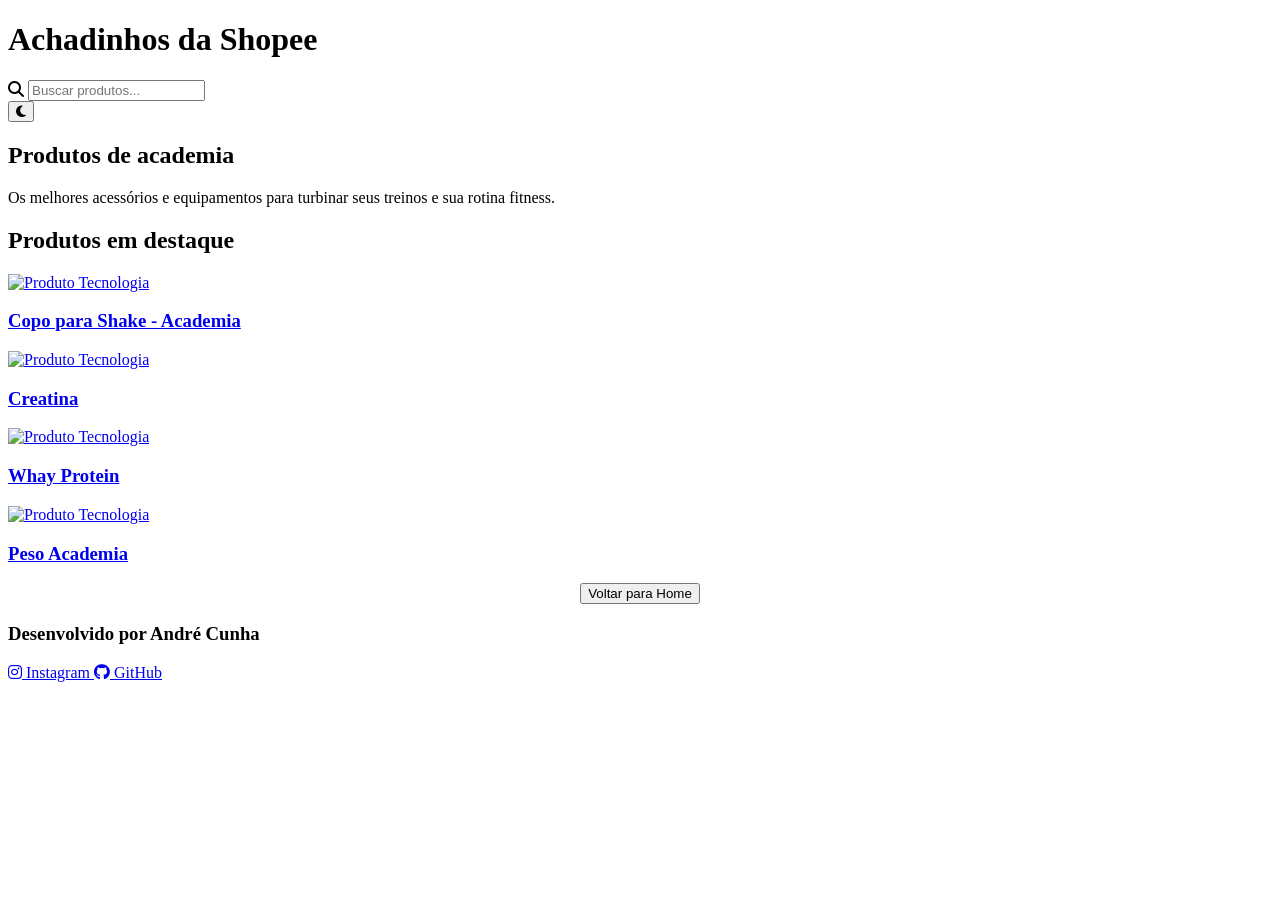
==== pages/academia.html @ 9280e757 "primeira versão fucional do site" ====
<!DOCTYPE html>
<html lang="pt-BR">

<head>

    <!-- Configurações -->
    <meta charset="UTF-8">

    <meta name="viewport" content="width=device-width, initial-scale=1.0">

    <!-- Título -->
    <title>Tecnologia | Achadinhos da Shopee</title>

    <!-- CSS -->
    <link rel="stylesheet" href="../style.css">

    <!-- Fonte -->
    <link rel="preconnect" href="https://fonts.googleapis.com">

    <link rel="preconnect" href="https://fonts.gstatic.com" crossorigin>

    <link 
        href="https://fonts.googleapis.com/css2?family=Poppins:wght@300;400;500;600;700&display=swap" 
        rel="stylesheet"
    >

    <!-- Ícones -->
    <link 
        rel="stylesheet" 
        href="https://cdnjs.cloudflare.com/ajax/libs/font-awesome/6.5.1/css/all.min.css"
    >

</head>

<body>

    <!-- ========================= -->
    <!-- HEADER -->
    <!-- ========================= -->

    <header class="header">

        <div class="container header-content">

            <!-- Logo -->
            <div class="logo">

                <h1>Achadinhos da Shopee</h1>

            </div>

            <!-- Busca -->
            <div class="search-box">

                <i class="fa-solid fa-magnifying-glass"></i>

                <input 
                    type="text"
                    placeholder="Buscar produtos..."
                >

            </div>

            <!-- Botão Dark Mode -->
            <button 
                class="theme-button"
                id="themeButton"
                aria-label="Alternar tema"
            >

                <i class="fa-solid fa-moon"></i>

            </button>

        </div>

    </header>

    <!-- ========================= -->
    <!-- HERO -->
    <!-- ========================= -->

    <section class="hero">

        <div class="container hero-content">

            <h2>
                Produtos de academia
            </h2>

            <p>
                Os melhores acessórios e equipamentos para turbinar
                seus treinos e sua rotina fitness.
            </p>

        </div>

    </section>

    <!-- ========================= -->
    <!-- PRODUTOS -->
    <!-- ========================= -->

    <section class="categories">

        <div class="container">

            <h2 class="section-title">

                Produtos em destaque

            </h2>

            <!-- Grid -->
            <div class="categories-grid">

                <!-- ========================= -->
                <!-- PRODUTO 1 -->
                <!-- ========================= -->

                <a 
                    href="#"
                    target="_blank"
                    class="category-card"
                >

                    <img 
                        src="../assets/images/produto1.jpg"
                        alt="Produto Tecnologia"
                        loading="lazy"
                    >

                    <div class="category-content">

                        <h3>Copo para Shake - Academia</h3>

                    </div>

                </a>

                <!-- ========================= -->
                <!-- PRODUTO 2 -->
                <!-- ========================= -->

                <a 
                    href="#"
                    target="_blank"
                    class="category-card"
                >

                    <img 
                        src="../assets/images/produto2.jpg"
                        alt="Produto Tecnologia"
                        loading="lazy"
                    >

                    <div class="category-content">

                        <h3>Creatina</h3>

                    </div>

                </a>

                <!-- ========================= -->
                <!-- PRODUTO 3 -->
                <!-- ========================= -->

                <a 
                    href="#"
                    target="_blank"
                    class="category-card"
                >

                    <img 
                        src="../assets/images/produto3.jpg"
                        alt="Produto Tecnologia"
                        loading="lazy"
                    >

                    <div class="category-content">

                        <h3>Whay Protein</h3>

                    </div>

                </a>

                <!-- ========================= -->
                <!-- PRODUTO 4 -->
                <!-- ========================= -->

                <a 
                    href="#"
                    target="_blank"
                    class="category-card"
                >

                    <img 
                        src="../assets/images/produto4.jpg"
                        alt="Produto Tecnologia"
                        loading="lazy"
                    >

                    <div class="category-content">

                        <h3>Peso Academia</h3>

                    </div>

                </a>

            </div>

        </div>

    </section>

    <!-- ========================= -->
    <!-- BOTÃO VOLTAR -->
    <!-- ========================= -->

    <section class="categories">

        <div class="container">

            <div style="text-align: center;">

                <a href="../index.html">

                    <button class="hero-button">

                        Voltar para Home

                    </button>

                </a>

            </div>

        </div>

    </section>

    <!-- ========================= -->
    <!-- FOOTER -->
    <!-- ========================= -->

    <footer class="footer">

        <div class="container">

            <h3>
                Desenvolvido por André Cunha
            </h3>

            <!-- Links -->
            <div class="footer-links">

                <a href="#">

                    <i class="fa-brands fa-instagram"></i>

                    Instagram

                </a>

                <a href="#">

                    <i class="fa-brands fa-github"></i>

                    GitHub

                </a>
                
            </div>

        </div>

    </footer>

    <!-- JavaScript -->
    <script src="../script.js"></script>

</body>
</html>
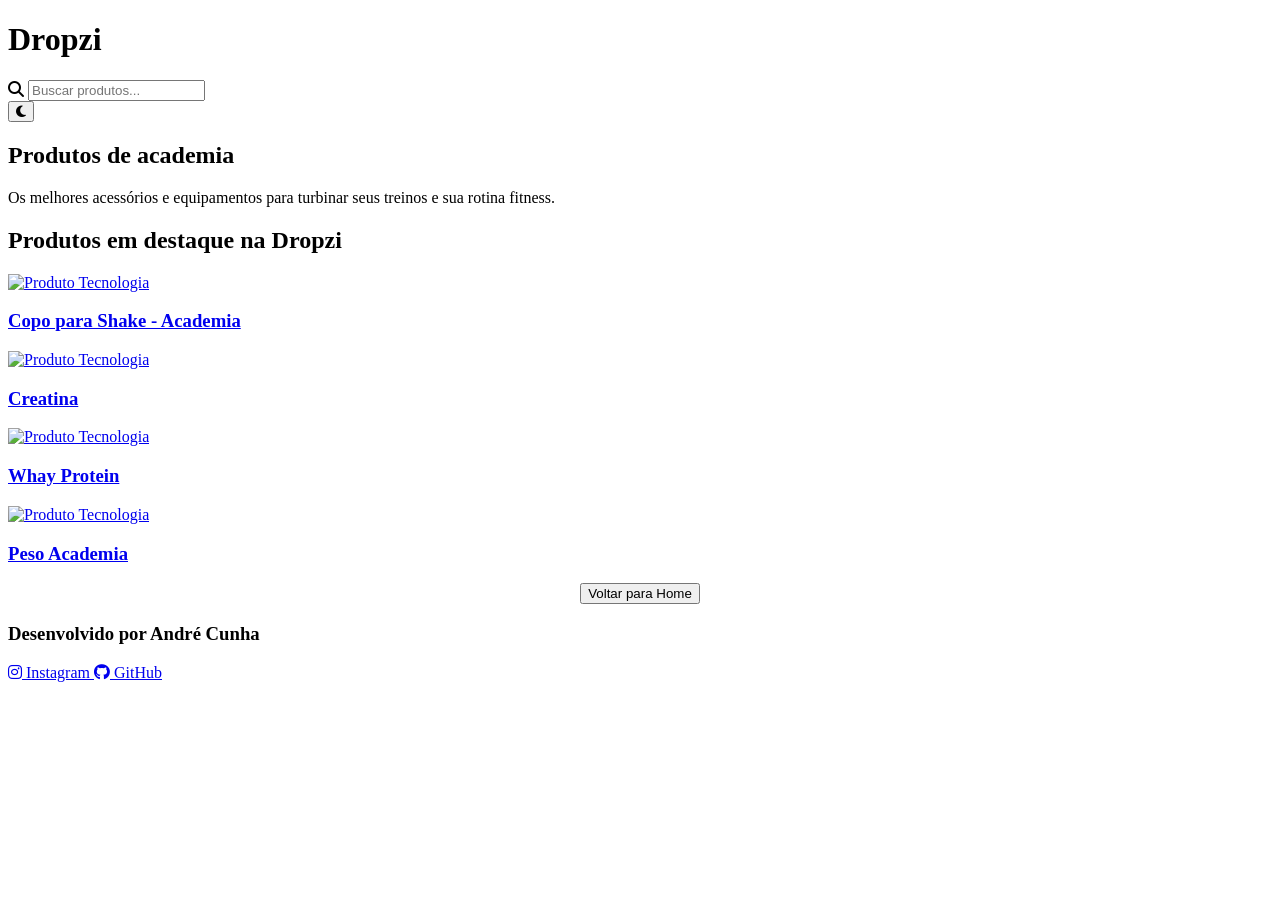
==== commit a9f8faff: "feat: atualização do nome" ====
--- a/pages/academia.html
+++ b/pages/academia.html
@@ -9,7 +9,7 @@
     <meta name="viewport" content="width=device-width, initial-scale=1.0">
 
     <!-- Título -->
-    <title>Tecnologia | Achadinhos da Shopee</title>
+    <title>Tecnologia | Dropzi</title>
 
     <!-- CSS -->
     <link rel="stylesheet" href="../style.css">
@@ -45,7 +45,7 @@
             <!-- Logo -->
             <div class="logo">
 
-                <h1>Achadinhos da Shopee</h1>
+                <h1>Dropzi</h1>
 
             </div>
 
@@ -107,7 +107,7 @@
 
             <h2 class="section-title">
 
-                Produtos em destaque
+                Produtos em destaque na Dropzi
 
             </h2>
 
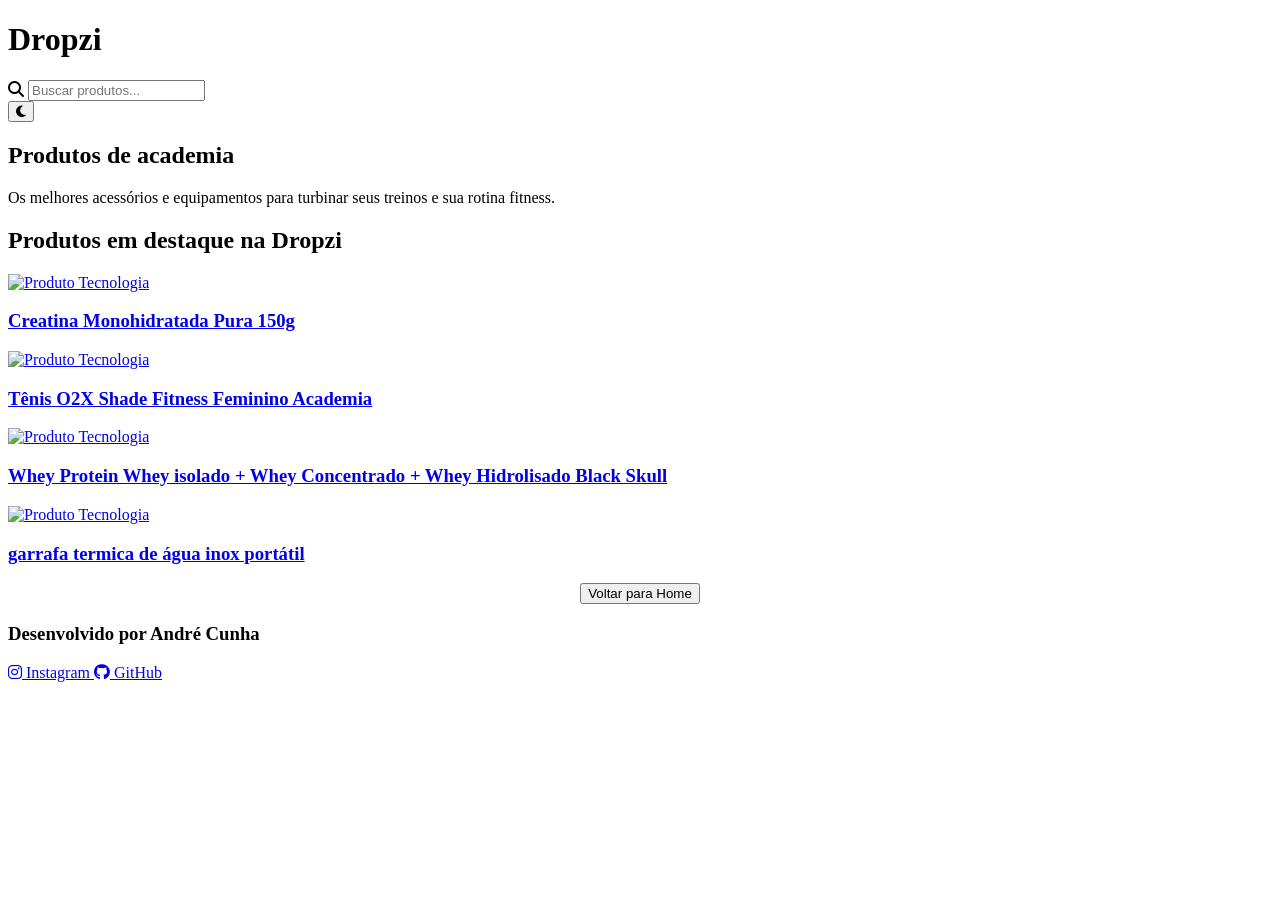
==== commit bc2d0f9f: "feat: adição de produtos com imagens" ====
--- a/pages/academia.html
+++ b/pages/academia.html
@@ -119,20 +119,20 @@
                 <!-- ========================= -->
 
                 <a 
-                    href="#"
-                    target="_blank"
-                    class="category-card"
-                >
-
-                    <img 
-                        src="../assets/images/produto1.jpg"
-                        alt="Produto Tecnologia"
-                        loading="lazy"
-                    >
-
-                    <div class="category-content">
-
-                        <h3>Copo para Shake - Academia</h3>
+                    href="https://s.shopee.com.br/3qKAMWwi8f"
+                    target="_blank"
+                    class="category-card"
+                >
+
+                    <img 
+                        src="/Web/Trabalho/images/images_produtos/images_academia/Creatina Monohidratada Pura 150g.webp"
+                        alt="Produto Tecnologia"
+                        loading="lazy"
+                    >
+
+                    <div class="category-content">
+
+                        <h3>Creatina Monohidratada Pura 150g</h3>
 
                     </div>
 
@@ -143,20 +143,20 @@
                 <!-- ========================= -->
 
                 <a 
-                    href="#"
-                    target="_blank"
-                    class="category-card"
-                >
-
-                    <img 
-                        src="../assets/images/produto2.jpg"
-                        alt="Produto Tecnologia"
-                        loading="lazy"
-                    >
-
-                    <div class="category-content">
-
-                        <h3>Creatina</h3>
+                    href="https://s.shopee.com.br/LkIEZrp7y"
+                    target="_blank"
+                    class="category-card"
+                >
+
+                    <img 
+                        src="/Web/Trabalho/images/images_produtos/images_academia/Tênis O2X Shade Fitness Feminino Academia.webp"
+                        alt="Produto Tecnologia"
+                        loading="lazy"
+                    >
+
+                    <div class="category-content">
+
+                        <h3>Tênis O2X Shade Fitness Feminino Academia</h3>
 
                     </div>
 
@@ -167,20 +167,20 @@
                 <!-- ========================= -->
 
                 <a 
-                    href="#"
-                    target="_blank"
-                    class="category-card"
-                >
-
-                    <img 
-                        src="../assets/images/produto3.jpg"
-                        alt="Produto Tecnologia"
-                        loading="lazy"
-                    >
-
-                    <div class="category-content">
-
-                        <h3>Whay Protein</h3>
+                    href="https://s.shopee.com.br/40daext833"
+                    target="_blank"
+                    class="category-card"
+                >
+
+                    <img 
+                        src="/Web/Trabalho/images/images_produtos/images_academia/Whey Protein Whey isolado + Whey Concentrado + Whey Hidrolisado Black Skull.webp"
+                        alt="Produto Tecnologia"
+                        loading="lazy"
+                    >
+
+                    <div class="category-content">
+
+                        <h3>Whey Protein Whey isolado + Whey Concentrado + Whey Hidrolisado Black Skull</h3>
 
                     </div>
 
@@ -191,20 +191,20 @@
                 <!-- ========================= -->
 
                 <a 
-                    href="#"
-                    target="_blank"
-                    class="category-card"
-                >
-
-                    <img 
-                        src="../assets/images/produto4.jpg"
-                        alt="Produto Tecnologia"
-                        loading="lazy"
-                    >
-
-                    <div class="category-content">
-
-                        <h3>Peso Academia</h3>
+                    href="https://s.shopee.com.br/2BBwTm8rdx"
+                    target="_blank"
+                    class="category-card"
+                >
+
+                    <img 
+                        src="/Web/Trabalho/images/images_produtos/images_academia/garrafa termica de água inox portátil.webp"
+                        alt="Produto Tecnologia"
+                        loading="lazy"
+                    >
+
+                    <div class="category-content">
+
+                        <h3>garrafa termica de água inox portátil</h3>
 
                     </div>
 
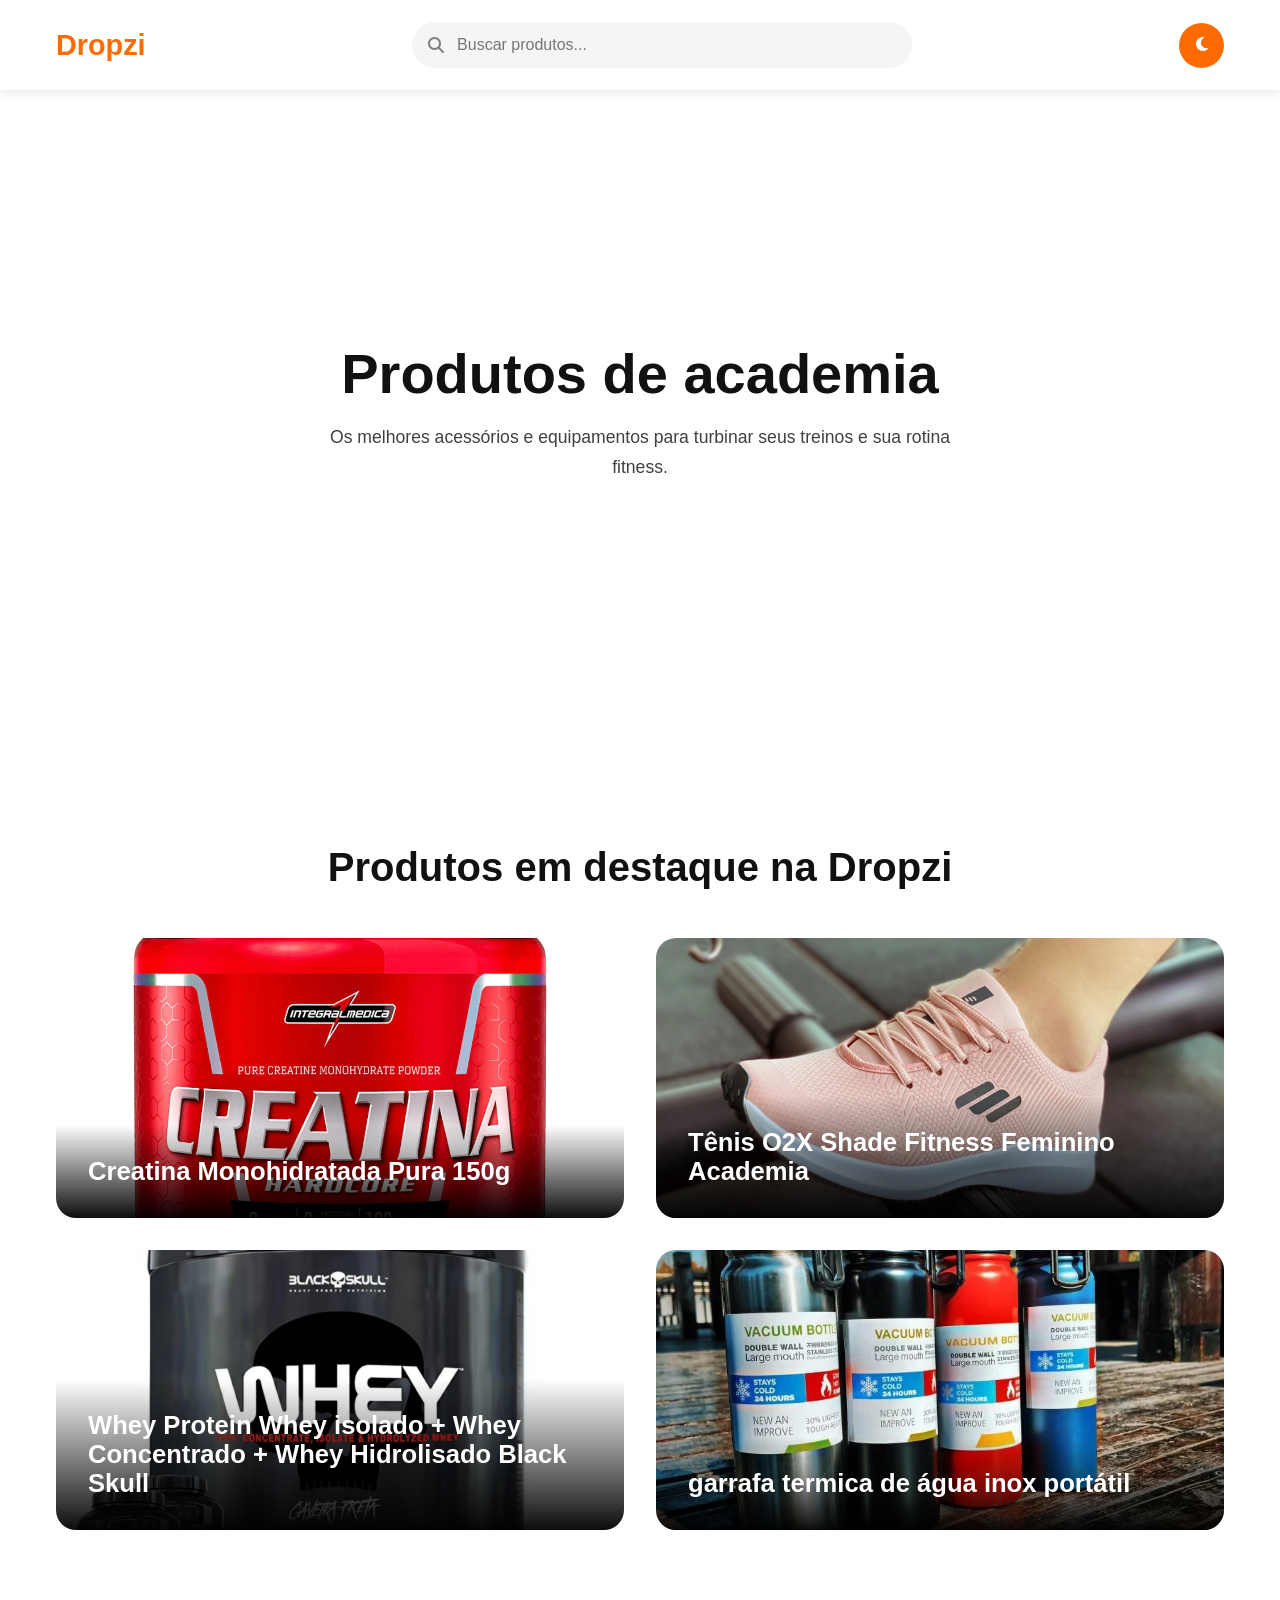
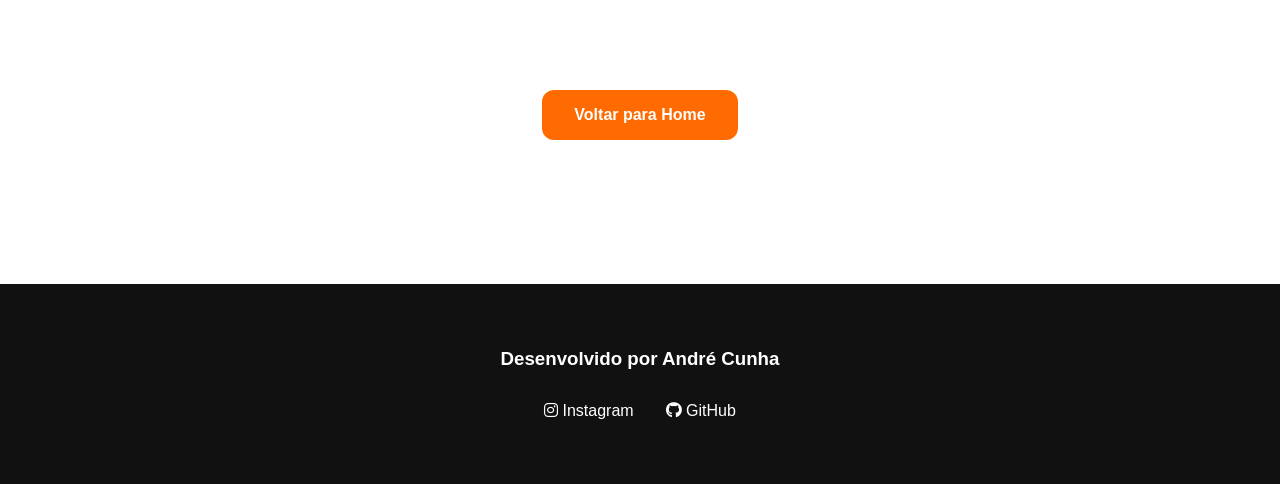
==== commit c8456dd5: "feat: alteração dos caminhos" ====
--- a/pages/academia.html
+++ b/pages/academia.html
@@ -125,7 +125,7 @@
                 >
 
                     <img 
-                        src="/Web/Trabalho/images/images_produtos/images_academia/Creatina Monohidratada Pura 150g.webp"
+                        src="../images/images_produtos/images_academia/Creatina Monohidratada Pura 150g.webp"
                         alt="Produto Tecnologia"
                         loading="lazy"
                     >
@@ -149,7 +149,7 @@
                 >
 
                     <img 
-                        src="/Web/Trabalho/images/images_produtos/images_academia/Tênis O2X Shade Fitness Feminino Academia.webp"
+                        src="../images/images_produtos/images_academia/Tênis O2X Shade Fitness Feminino Academia.webp"
                         alt="Produto Tecnologia"
                         loading="lazy"
                     >
@@ -173,7 +173,7 @@
                 >
 
                     <img 
-                        src="/Web/Trabalho/images/images_produtos/images_academia/Whey Protein Whey isolado + Whey Concentrado + Whey Hidrolisado Black Skull.webp"
+                        src="../images/images_produtos/images_academia/Whey Protein Whey isolado + Whey Concentrado + Whey Hidrolisado Black Skull.webp"
                         alt="Produto Tecnologia"
                         loading="lazy"
                     >
@@ -197,7 +197,7 @@
                 >
 
                     <img 
-                        src="/Web/Trabalho/images/images_produtos/images_academia/garrafa termica de água inox portátil.webp"
+                        src="../images/images_produtos/images_academia/garrafa termica de água inox portátil.webp"
                         alt="Produto Tecnologia"
                         loading="lazy"
                     >
--- a/style.css
+++ b/style.css
@@ -0,0 +1,592 @@
+/* ========================= */
+/* RESET GERAL */
+/* ========================= */
+
+*{
+    margin: 0;
+    padding: 0;
+    box-sizing: border-box;
+}
+
+/* ========================= */
+/* VARIÁVEIS */
+/* ========================= */
+
+:root{
+
+    --bg-color: #ffffff;
+    --text-color: #111111;
+
+    --card-color: #f5f5f5;
+
+    --orange-color: #ff6b00;
+
+    --header-color: #ffffff;
+
+    --footer-color: #111111;
+    --footer-text: #ffffff;
+
+    --shadow-color: rgba(0,0,0,0.1);
+
+}
+
+/* ========================= */
+/* DARK MODE */
+/* ========================= */
+
+.dark-mode{
+
+    --bg-color: #111111;
+
+    --text-color: #ffffff;
+
+    --card-color: #1d1d1d;
+
+    --header-color: #1a1a1a;
+
+    --footer-color: #000000;
+
+    --footer-text: #ffffff;
+
+    --shadow-color: rgba(255,255,255,0.05);
+
+}
+
+/* ========================= */
+/* BODY */
+/* ========================= */
+
+html{
+    scroll-behavior: smooth;
+}
+
+body{
+
+    font-family: 'Poppins', sans-serif;
+
+    background-color: var(--bg-color);
+
+    color: var(--text-color);
+
+    transition:
+    background-color 0.3s,
+    color 0.3s;
+
+}
+
+/* ========================= */
+/* CONTAINER */
+/* ========================= */
+
+.container{
+
+    width: 100%;
+
+    max-width: 1200px;
+
+    margin: 0 auto;
+
+    padding: 0 1rem;
+
+}
+
+/* ========================= */
+/* HEADER */
+/* ========================= */
+
+.header{
+
+    width: 100%;
+
+    background-color: var(--header-color);
+
+    position: sticky;
+
+    top: 0;
+
+    z-index: 1000;
+
+    box-shadow: 0 2px 10px var(--shadow-color);
+
+    transition: 0.3s;
+
+}
+
+/* Conteúdo do header */
+
+.header-content{
+
+    min-height: 90px;
+
+    display: flex;
+
+    justify-content: space-between;
+
+    align-items: center;
+
+    gap: 1rem;
+
+}
+
+/* ========================= */
+/* LOGO */
+/* ========================= */
+
+.logo h1{
+
+    color: var(--orange-color);
+
+    font-size: 1.8rem;
+
+    font-weight: 700;
+
+    white-space: nowrap;
+
+}
+
+/* ========================= */
+/* BARRA DE PESQUISA */
+/* ========================= */
+
+.search-box{
+
+    flex: 1;
+
+    max-width: 500px;
+
+    display: flex;
+
+    align-items: center;
+
+    gap: 0.8rem;
+
+    background-color: var(--card-color);
+
+    padding: 0.9rem 1rem;
+
+    border-radius: 50px;
+
+    transition: 0.3s;
+
+}
+
+/* Ícone */
+
+.search-box i{
+
+    color: gray;
+
+}
+
+/* Input */
+
+.search-box input{
+
+    width: 100%;
+
+    border: none;
+
+    outline: none;
+
+    background: transparent;
+
+    color: var(--text-color);
+
+    font-size: 1rem;
+
+    font-family: 'Poppins', sans-serif;
+
+}
+
+/* ========================= */
+/* BOTÃO DARK MODE */
+/* ========================= */
+
+.theme-button{
+
+    width: 45px;
+
+    height: 45px;
+
+    border: none;
+
+    border-radius: 50%;
+
+    background-color: var(--orange-color);
+
+    color: white;
+
+    font-size: 1rem;
+
+    cursor: pointer;
+
+    transition: 0.3s;
+
+}
+
+/* Hover */
+
+.theme-button:hover{
+
+    transform: scale(1.08);
+
+}
+
+/* ========================= */
+/* HERO SECTION */
+/* ========================= */
+
+.hero{
+
+    width: 100%;
+
+    min-height: 75vh;
+
+    display: flex;
+
+    align-items: center;
+
+    justify-content: center;
+
+    text-align: center;
+
+    padding: 2rem 0;
+
+}
+
+/* Conteúdo */
+
+.hero-content{
+
+    display: flex;
+
+    flex-direction: column;
+
+    align-items: center;
+
+}
+
+/* Título */
+
+.hero h2{
+
+    font-size: 3.5rem;
+
+    margin-bottom: 1rem;
+
+    max-width: 800px;
+
+    line-height: 1.2;
+
+}
+
+/* Texto */
+
+.hero p{
+
+    font-size: 1.1rem;
+
+    max-width: 650px;
+
+    line-height: 1.7;
+
+    margin-bottom: 2rem;
+
+    opacity: 0.8;
+
+}
+
+/* Link do botão */
+
+.hero a{
+
+    text-decoration: none;
+
+}
+
+/* Botão */
+
+.hero-button{
+
+    border: none;
+
+    background-color: var(--orange-color);
+
+    color: white;
+
+    padding: 1rem 2rem;
+
+    border-radius: 12px;
+
+    font-size: 1rem;
+
+    font-weight: 600;
+
+    cursor: pointer;
+
+    transition: 0.3s;
+
+}
+
+/* Hover */
+
+.hero-button:hover{
+
+    transform: translateY(-4px);
+
+    box-shadow: 0 10px 20px rgba(255,107,0,0.3);
+
+}
+
+/* ========================= */
+/* CATEGORIAS */
+/* ========================= */
+
+.categories{
+
+    width: 100%;
+
+    padding: 5rem 0;
+
+}
+
+/* Título */
+
+.section-title{
+
+    text-align: center;
+
+    font-size: 2.5rem;
+
+    margin-bottom: 3rem;
+
+}
+
+/* Grid */
+
+.categories-grid{
+
+    display: grid;
+
+    grid-template-columns: 1fr;
+
+    gap: 2rem;
+
+}
+
+/* ========================= */
+/* CARD */
+/* ========================= */
+
+.category-card{
+
+    position: relative;
+
+    overflow: hidden;
+
+    border-radius: 20px;
+
+    text-decoration: none;
+
+    transition: 0.3s;
+
+}
+
+/* Hover */
+
+.category-card:hover{
+
+    transform: translateY(-8px);
+
+    box-shadow: 0 15px 30px rgba(0,0,0,0.2);
+
+}
+
+/* Imagem */
+
+.category-card img{
+
+    width: 100%;
+
+    height: 280px;
+
+    object-fit: cover;
+
+    display: block;
+
+    transition: 0.3s;
+
+}
+
+/* Zoom na imagem */
+
+.category-card:hover img{
+
+    transform: scale(1.05);
+
+}
+
+/* Conteúdo */
+
+.category-content{
+
+    position: absolute;
+
+    bottom: 0;
+
+    left: 0;
+
+    width: 100%;
+
+    padding: 2rem;
+
+    background: linear-gradient(
+        transparent,
+        rgba(0,0,0,0.95)
+    );
+
+}
+
+/* Texto */
+
+.category-content h3{
+
+    color: white;
+
+    font-size: 1.6rem;
+
+    font-weight: 600;
+
+}
+
+/* ========================= */
+/* FOOTER */
+/* ========================= */
+
+.footer{
+
+    background-color: var(--footer-color);
+
+    color: var(--footer-text);
+
+    padding: 4rem 0;
+
+    margin-top: 4rem;
+
+}
+
+/* Texto */
+
+.footer h3{
+
+    text-align: center;
+
+    margin-bottom: 2rem;
+
+}
+
+/* Links */
+
+.footer-links{
+
+    display: flex;
+
+    justify-content: center;
+
+    align-items: center;
+
+    gap: 2rem;
+
+    flex-wrap: wrap;
+
+}
+
+/* Link individual */
+
+.footer-links a{
+
+    color: white;
+
+    text-decoration: none;
+
+    transition: 0.3s;
+
+}
+
+/* Hover */
+
+.footer-links a:hover{
+
+    color: var(--orange-color);
+
+}
+
+/* ========================= */
+/* RESPONSIVIDADE */
+/* ========================= */
+
+/* Tablet */
+
+@media (min-width: 768px){
+
+    .categories-grid{
+
+        grid-template-columns: 1fr 1fr;
+
+    }
+
+}
+
+/* Celular */
+
+@media (max-width: 768px){
+
+    /* Header */
+
+    .header-content{
+
+        flex-direction: column;
+
+        justify-content: center;
+
+        padding: 1rem 0;
+
+    }
+
+    /* Busca */
+
+    .search-box{
+
+        width: 100%;
+
+    }
+
+    /* Hero */
+
+    .hero{
+
+        min-height: 60vh;
+
+    }
+
+    .hero h2{
+
+        font-size: 2.2rem;
+
+    }
+
+    .hero p{
+
+        font-size: 1rem;
+
+    }
+
+    /* Título categorias */
+
+    .section-title{
+
+        font-size: 2rem;
+
+    }
+
+}
